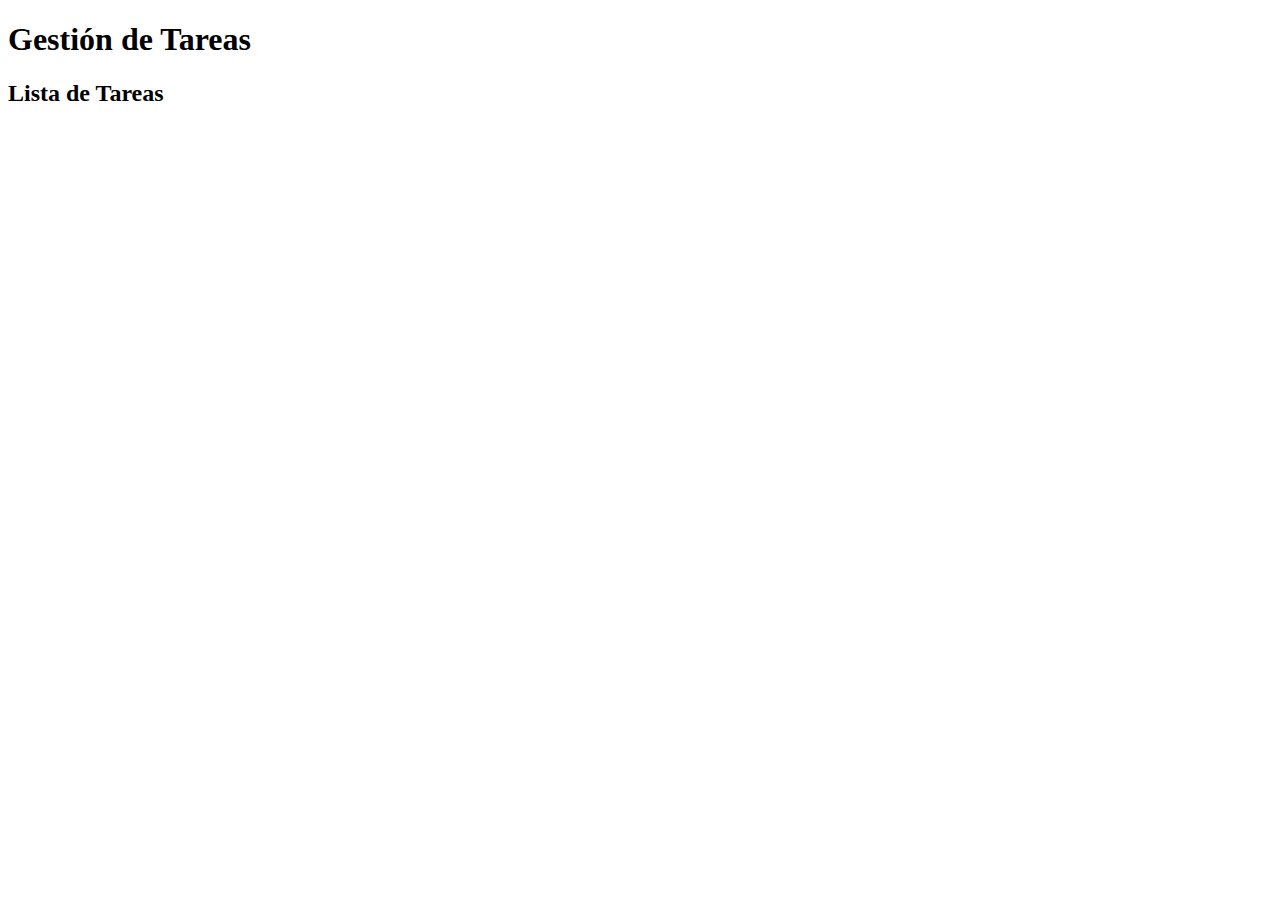
==== historial.html @ cb5e0864 "cambios generales en mi rama" ====
<!DOCTYPE html>
<html lang="en">
<head>
    <meta charset="UTF-8">
    <meta name="viewport" content="width=device-width, initial-scale=1.0">
    <title>Gestión de Tareas</title>
    <link rel="stylesheet" href="CSS/style.css">
</head>
<body>
    <header>
        <h1>Gestión de Tareas</h1>
    </header>

    <div class="container">
        <h2>Lista de Tareas</h2>
        <ul id="task-list"></ul>
    </div>

    <script src="JS/script.js"></script>
</body>
</html>
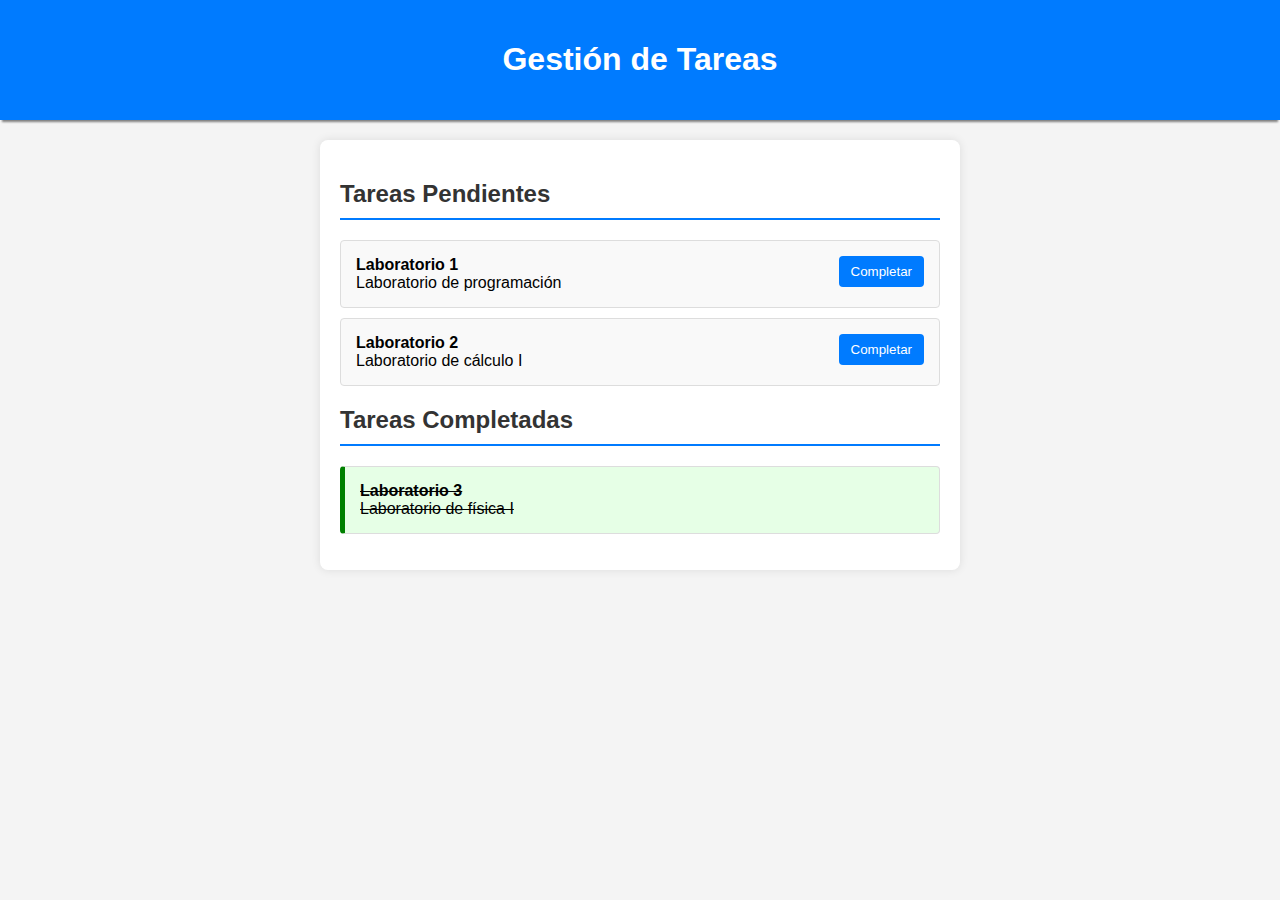
==== commit f2ced847: "Solucion del historial" ====
--- a/historial.html
+++ b/historial.html
@@ -1,10 +1,86 @@
 <!DOCTYPE html>
-<html lang="en">
+<html lang="es">
 <head>
     <meta charset="UTF-8">
     <meta name="viewport" content="width=device-width, initial-scale=1.0">
-    <title>Gestión de Tareas</title>
-    <link rel="stylesheet" href="CSS/style.css">
+    <title>Lista de Tareas</title>
+    <style>
+        /* Estilo general del cuerpo */
+        body {
+            font-family: 'Arial', sans-serif;
+            margin: 0;
+            padding: 0;
+            background-color: #f4f4f4;
+        }
+
+        /* Barra azul en el título */
+        header {
+            background-color: #007bff;
+            color: white;
+            padding: 20px;
+            text-align: center;
+            box-shadow: 0 4px 2px -2px gray;
+            margin-bottom: 20px;
+        }
+
+        /* Contenedor general */
+        .container {
+            max-width: 600px;
+            margin: 0 auto;
+            padding: 20px;
+            background-color: white;
+            box-shadow: 0 0 10px rgba(0, 0, 0, 0.1);
+            border-radius: 8px;
+        }
+
+        /* Títulos secundarios */
+        h2 {
+            color: #333;
+            border-bottom: 2px solid #007bff;
+            padding-bottom: 10px;
+            margin-bottom: 20px;
+        }
+
+        /* Lista de tareas */
+        ul {
+            list-style-type: none;
+            padding: 0;
+        }
+
+        li {
+            display: flex;
+            justify-content: space-between;
+            align-items: flex-start;
+            padding: 15px;
+            background-color: #f9f9f9;
+            border: 1px solid #ddd;
+            border-radius: 4px;
+            margin-bottom: 10px;
+            flex-wrap: wrap;
+        }
+
+        /* Botones dentro de cada tarea */
+        li button {
+            padding: 8px 12px;
+            background-color: #007bff;
+            color: white;
+            border: none;
+            border-radius: 4px;
+            cursor: pointer;
+            margin-left: 10px;
+        }
+
+        li button:hover {
+            background-color: #0056b3;
+        }
+
+        /* Estilos para tareas completadas */
+        li.completed {
+            background-color: #e6ffe6;
+            border-left: 5px solid green;
+            text-decoration: line-through;
+        }
+    </style>
 </head>
 <body>
     <header>
@@ -12,10 +88,66 @@
     </header>
 
     <div class="container">
-        <h2>Lista de Tareas</h2>
-        <ul id="task-list"></ul>
+        <h2>Tareas Pendientes</h2>
+        <ul id="task-list">
+            <!-- Lista de tareas pendientes -->
+        </ul>
+
+        <h2>Tareas Completadas</h2>
+        <ul id="completed-list">
+            <!-- Lista de tareas completadas -->
+        </ul>
     </div>
 
-    <script src="JS/script.js"></script>
+    <script>
+        document.addEventListener("DOMContentLoaded", () => {
+            // Inicializamos una lista de ejemplo
+            let tasks = [
+                { name: "Laboratorio 1", description: "Laboratorio de programación", status: "normal" },
+                { name: "Laboratorio 2", description: "Laboratorio de cálculo I", status: "half-completed" },
+                { name: "Laboratorio 3", description: "Laboratorio de física I", status: "completed" }
+            ];
+
+            // Función para mostrar las tareas
+            function displayTasks() {
+                const taskList = document.getElementById("task-list");
+                const completedList = document.getElementById("completed-list");
+                taskList.innerHTML = ''; // Limpiar lista de tareas pendientes
+                completedList.innerHTML = ''; // Limpiar lista de tareas completadas
+
+                tasks.forEach((task, index) => {
+                    const li = document.createElement("li");
+                    li.classList.add(task.status);
+
+                    const taskDetails = document.createElement("div");
+                    taskDetails.innerHTML = `<strong>${task.name}</strong><br>${task.description}`;
+
+                    // Botón de "Completar" si la tarea no está completada
+                    if (task.status !== "completed") {
+                        const completeBtn = document.createElement("button");
+                        completeBtn.textContent = "Completar";
+                        completeBtn.onclick = () => markAsCompleted(index);
+
+                        li.appendChild(taskDetails);
+                        li.appendChild(completeBtn);
+
+                        taskList.appendChild(li); // Agregar a lista de tareas pendientes
+                    } else {
+                        li.appendChild(taskDetails); // Agregar solo los detalles para tareas completadas
+                        completedList.appendChild(li); // Agregar a lista de tareas completadas
+                    }
+                });
+            }
+
+            // Marcar tarea como completada y actualizar listas
+            function markAsCompleted(index) {
+                tasks[index].status = "completed";
+                displayTasks();
+            }
+
+            // Mostrar las tareas al cargar la página
+            displayTasks();
+        });
+    </script>
 </body>
-</html>+</html>
